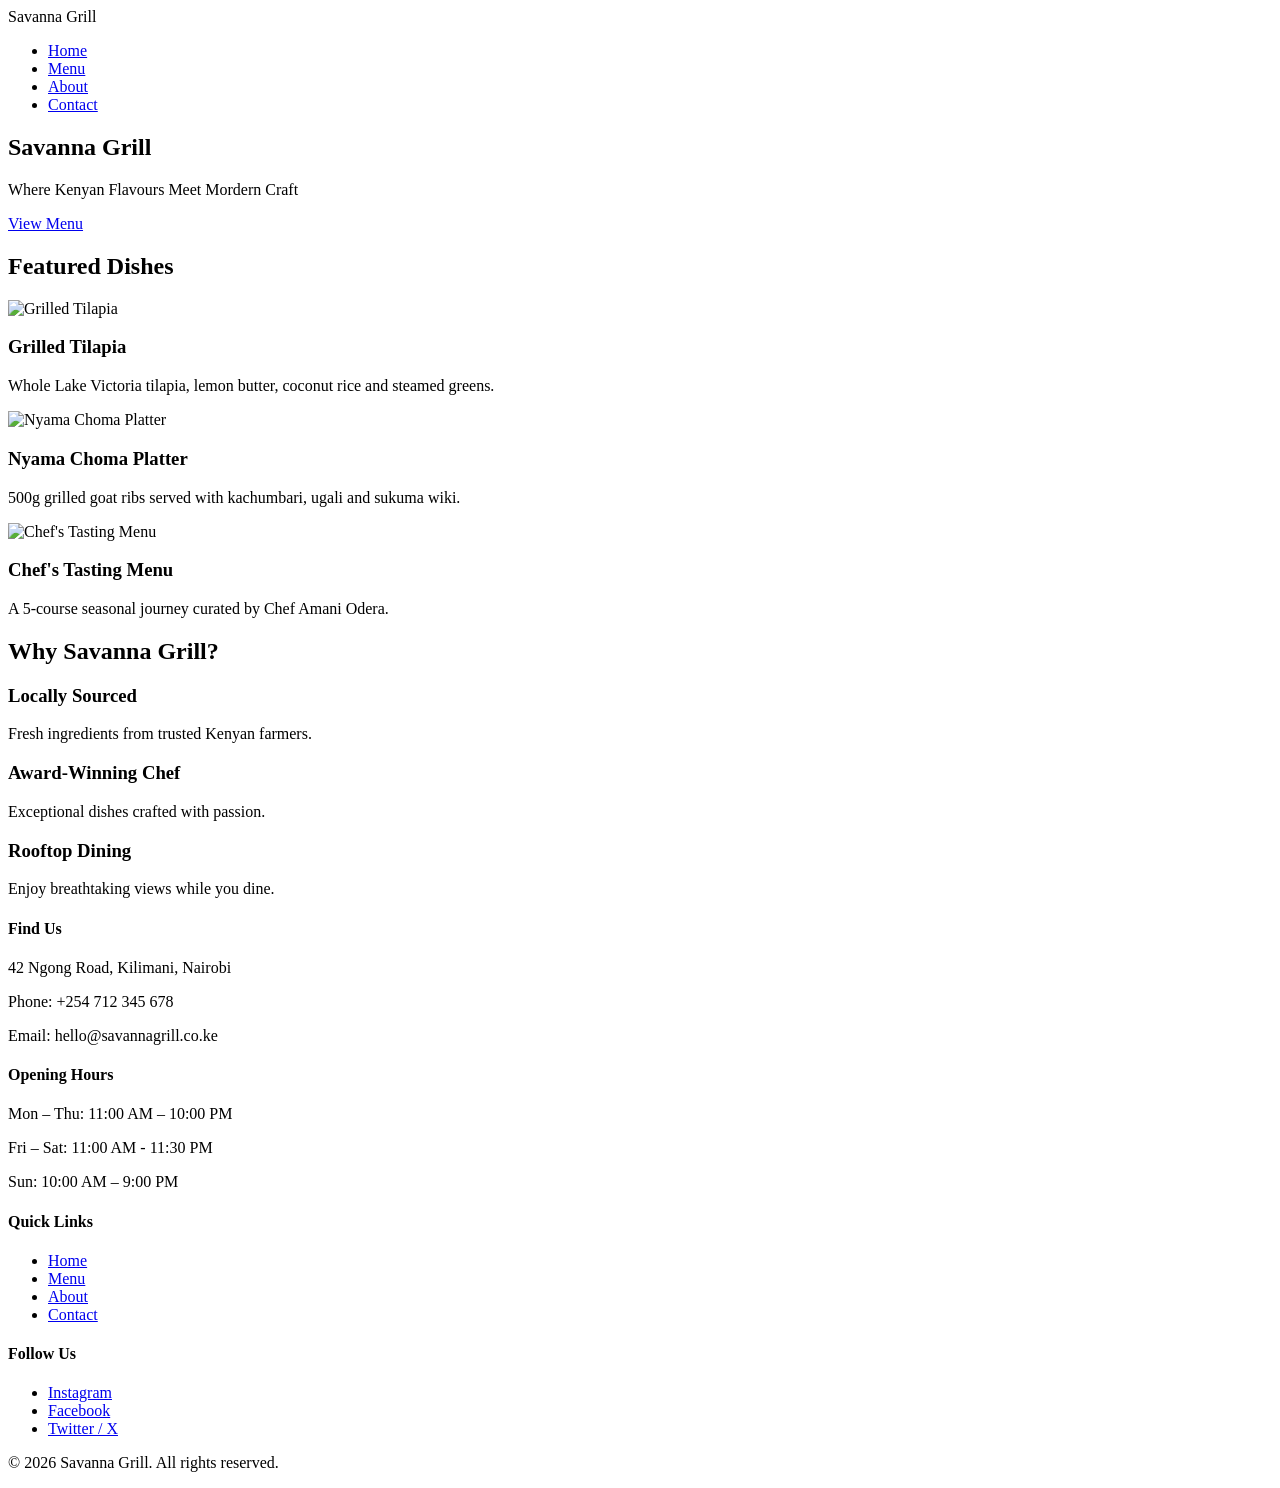
==== index.html @ 48497bab "Initial Commit" ====
<!DOCTYPE html>
<html lang="en">
<head>
    <meta charset="UTF-8">
    <meta name="viewport" content="width=device-width, initial-scale=1.0">
    <title>Savanna Grill</title>
    <link rel="stylesheet" href="css/styles.css">
</head>
<body>
    <header>
        <div class="navbar">
            <div class="nav-brand">Savanna Grill</div>
            <nav>
                <ul>
                    <li><a href="index.html" class="active">Home</a></li>
                    <li><a href="menu.html">Menu</a></li>
                    <li><a href="about.html">About</a></li>
                    <li><a href="contact.html">Contact</a></li>
                </ul>
            </nav>
        </div>
    </header>
    <main>
        <section class="hero">
            <div class="hero-content">
                <h1>Savanna Grill</h1>
                <p>Where Kenyan Flavours Meet Mordern Craft</p>
                <a href="menu.html" class="btn-primary">View Menu</a>
            </div>
        </section>

        <section class="featured-dishes">
            <h2>Featured Dishes</h2>
            <div class="dish-container">
                 <div class="dish-card">
            <img src="images/tilapia.jpg" alt="Grilled Tilapia">
            <h3>Grilled Tilapia</h3>
            <p>Whole Lake Victoria tilapia, lemon butter, coconut rice and steamed greens.</p>
        </div>

        <div class="dish-card">
            <img src="images/nyama-choma.jpg" alt="Nyama Choma Platter">
            <h3>Nyama Choma Platter</h3>
            <p>500g grilled goat ribs served with kachumbari, ugali and sukuma wiki.</p>
        </div>

        <div class="dish-card">
            <img src="images/tasting-menu.jpg" alt="Chef's Tasting Menu">
            <h3>Chef's Tasting Menu</h3>
            <p>A 5-course seasonal journey curated by Chef Amani Odera.</p>
        </div>
            </div>
        </section>

        <section class="why-us">

    <h2>Why Savanna Grill?</h2>

    <div class="features">

        <div>
            <h3>Locally Sourced</h3>
            <p>Fresh ingredients from trusted Kenyan farmers.</p>
        </div>

        <div>
            <h3>Award-Winning Chef</h3>
            <p>Exceptional dishes crafted with passion.</p>
        </div>

        <div>
            <h3>Rooftop Dining</h3>
            <p>Enjoy breathtaking views while you dine.</p>
        </div>

    </div>

</section>
    </main>

    <!-- Footer with contact information, links and socials -->
    <footer>
        <div class="footer-grid">
            <div class="footer-address">
                <h4>Find Us</h4>
                <p>42 Ngong Road, Kilimani, Nairobi</p>
                <p>Phone: +254 712 345 678</p>
                <p>Email: hello@savannagrill.co.ke</p>
                <h4>Opening Hours</h4>
                <p>Mon – Thu: 11:00 AM – 10:00 PM</p>
                <p>Fri – Sat: 11:00 AM - 11:30 PM</p>
                <p>Sun: 10:00 AM – 9:00 PM</p>
            </div>

            <div class="footer-links">
                <h4>Quick Links</h4>
                <ul>
                    <li><a href="index.html">Home</a></li>
                    <li><a href="menu.html">Menu</a></li>
                    <li><a href="about.html">About</a></li>
                    <li><a href="contact.html">Contact</a></li>
                </ul>
            </div>

            <div class="footer-social">
                <h4>Follow Us</h4>
                <ul>
                    <li><a href="#">Instagram</a></li>
                    <li><a href="#">Facebook</a></li>
                    <li><a href="#">Twitter / X</a></li>
                </ul>
            </div>
        </div>
        <p>&copy; 2026 Savanna Grill. All rights reserved.</p>
    </footer>
    
</body>
</html>
---- css/styles.css ----
* {
    box-sizing:border-box;
}
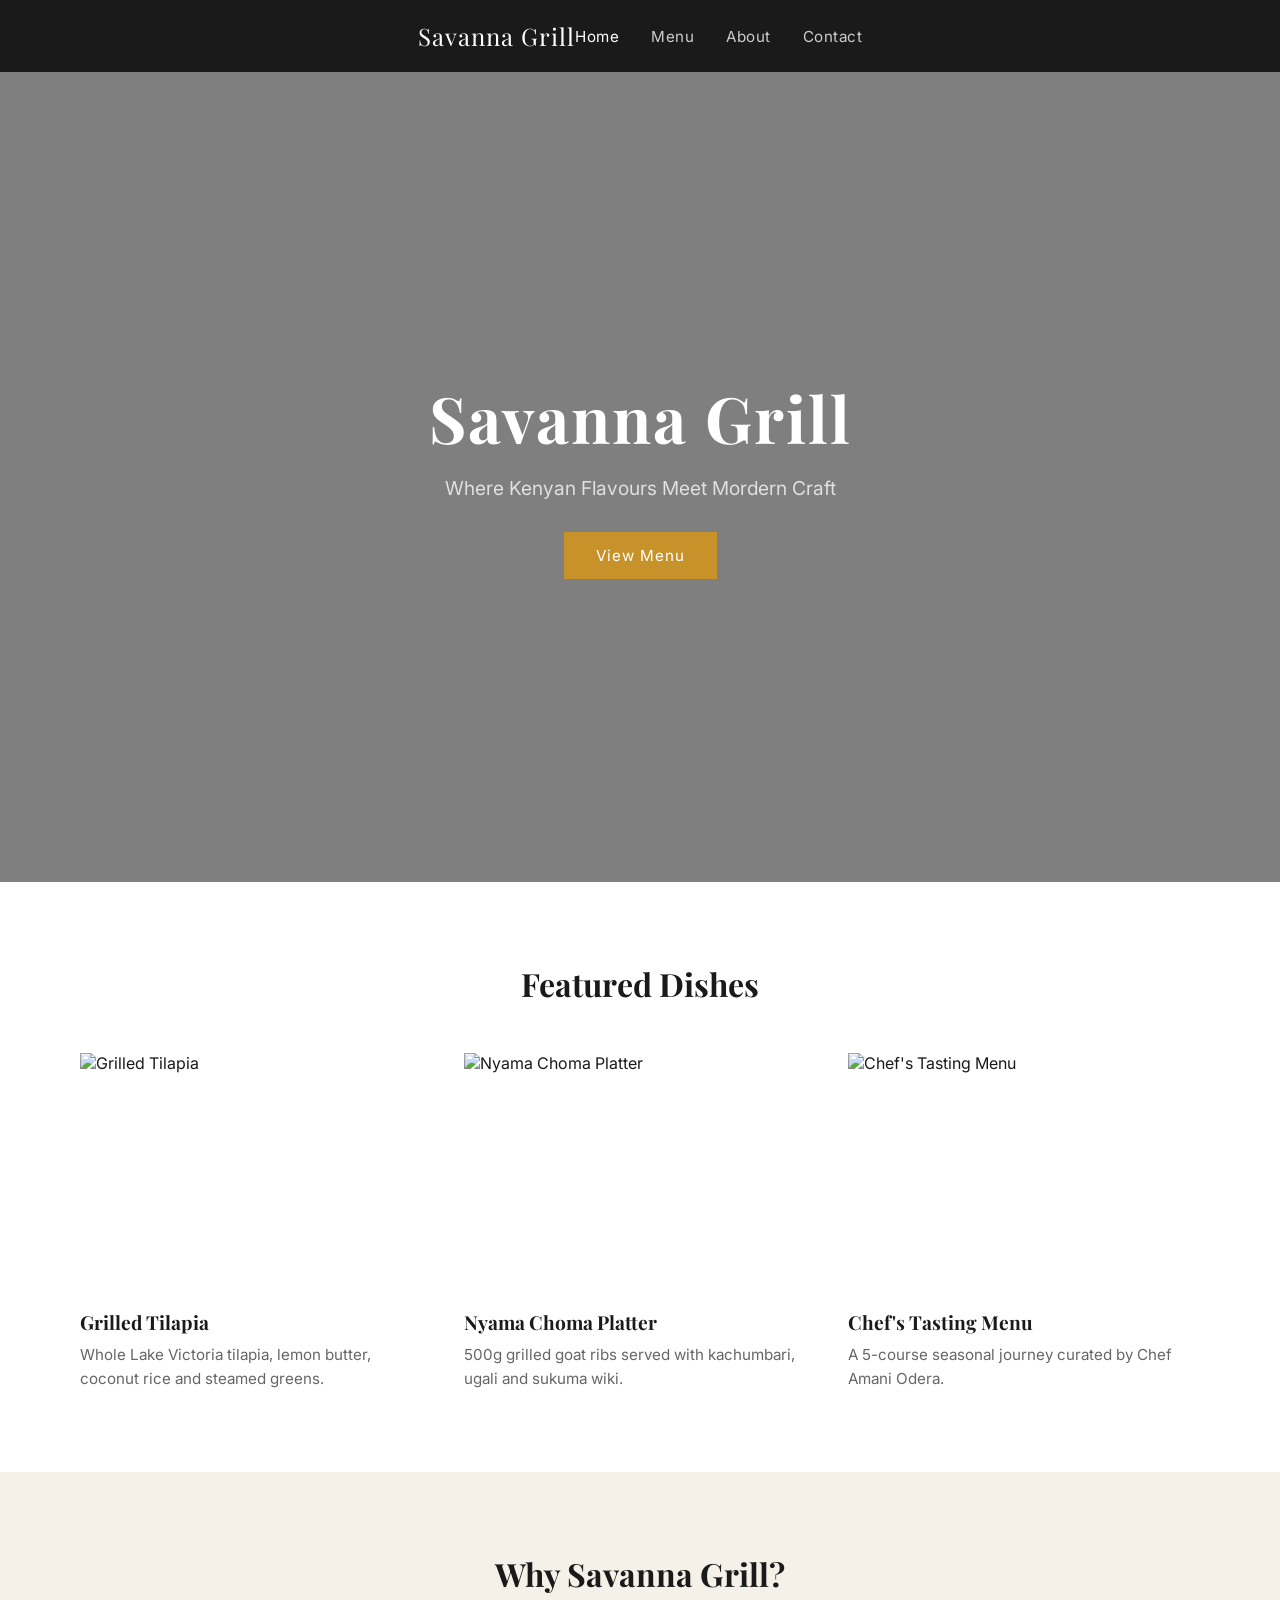
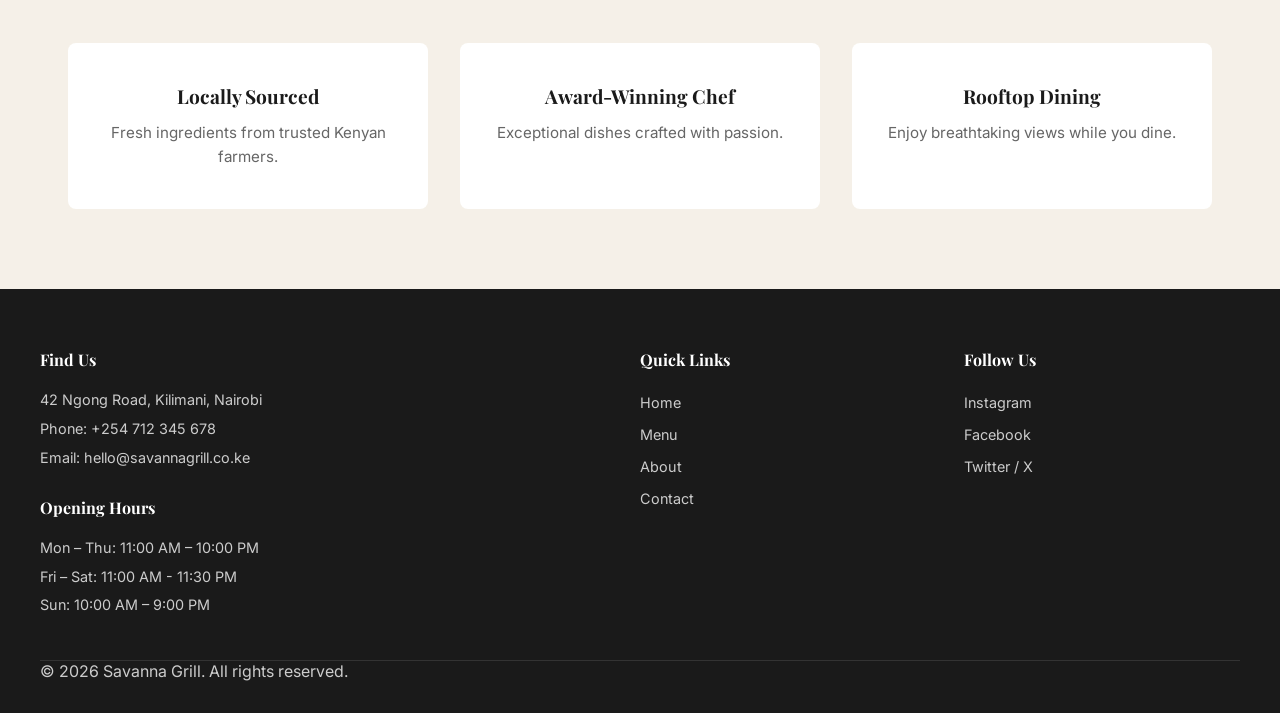
==== commit 3c04a68d: "Add Google Fonts and update styles for consistent typography across pages" ====
--- a/index.html
+++ b/index.html
@@ -4,6 +4,7 @@
     <meta charset="UTF-8">
     <meta name="viewport" content="width=device-width, initial-scale=1.0">
     <title>Savanna Grill</title>
+    <link href="https://fonts.googleapis.com/css2?family=Playfair+Display:wght@400;700&family=Inter:wght@400;500&display=swap" rel="stylesheet">
     <link rel="stylesheet" href="css/styles.css">
 </head>
 <body>
--- a/css/styles.css
+++ b/css/styles.css
@@ -1,3 +1,285 @@
 * {
     box-sizing:border-box;
+    margin: 0;
+    padding: 0;
+}
+
+body {
+    font-family: 'Inter', sans-serif;
+    color: #1a1a1a;
+    background-color: #ffffff;
+}
+
+img {
+    max-width: 100%;
+    display:block;
+}
+
+a {
+    text-decoration: none;
+    color: inherit;
+}
+
+ul {
+    list-style: none;
+}
+
+h1, h2, h3, h4 {
+    font-family: 'Playfair Display', serif;
+}
+
+
+/* Navbar */
+header {
+    background-color: #1a1a1a;
+    position: sticky;
+    top: 0;
+    z-index: 100;
+}
+
+.navbar {
+    padding: 20px 40px;
+    margin: 0 auto;
+    max-width: fit-content;
+    display: flex;
+    justify-content: space-between;
+    align-items: center;
+}
+
+.nav-brand {
+    font-family: 'Playfair Display', serif;
+    font-size: 1.5rem;
+    color: #ffffff;
+    letter-spacing: 1px;
+}
+
+nav ul {
+    display: flex;
+    gap: 32px;
+}
+
+nav ul li a {
+    color: #cccccc;
+    font-size: 0.95rem;
+    letter-spacing: 0.5px;
+    transition: color 0.3s ease;
+}
+
+nav ul li a:hover,
+nav ul li a.active {
+    color: #ffffff;
+}
+
+
+/* Buttons */
+.btn-primary {
+    display: inline-block;
+    background-color: #c8922a;
+    color: #ffffff;
+    padding: 14px 32px;
+    font-family: 'Inter', sans-serif;
+    font-size: 0.95rem;
+    letter-spacing: 1px;
+    border: none;
+    cursor: pointer;
+    transition: background-color 0.3s ease;
+}
+
+.btn-primary:hover {
+    background-color: #a87420;
+}
+
+
+/* Hero Section */
+.hero {
+    background-image: url('../images/hero.jpg');
+    background-size: cover;
+    background-position: center;
+    height: 90vh;
+    display: flex;
+    align-items: center;
+    justify-content: center;
+    text-align: center;
+    position: relative;
+}
+
+.hero::before {
+    content: '';
+    position: absolute;
+    inset: 0;
+    background-color: rgba(0, 0, 0, 0.5);
+}
+
+.hero-content {
+    position: relative;
+    z-index: 1;
+    color: #ffffff;
+}
+
+.hero-content h1 {
+    font-size: 4rem;
+    letter-spacing: 2px;
+    margin-bottom: 16px;
+}
+
+.hero-content p {
+    font-size: 1.2rem;
+    margin-bottom: 32px;
+    color: #e0e0e0;
+}
+
+
+/* Page Heading (menu, about, contact) */
+.page-heading {
+    background-color: #f5f0e8;
+    text-align: center;
+    padding: 60px 40px;
+}
+
+.page-heading h1 {
+    font-size: 2.5rem;
+    margin-bottom: 12px;
+}
+
+.page-heading p {
+    color: #666666;
+    font-size: 1rem;
+}
+
+
+/* Featured Dishes */
+.featured-dishes {
+    max-width: 1200px;
+    margin: 0 auto;
+    padding: 80px 40px;
+    text-align: center;
+}
+
+.featured-dishes h2 {
+    font-size: 2rem;
+    margin-bottom: 48px;
+}
+
+.dish-container {
+    display: flex;
+    gap: 32px;
+    justify-content: center;
+}
+
+.dish-card {
+    flex: 1;
+    max-width: 360px;
+    text-align: left;
+}
+
+.dish-card img {
+    width: 100%;
+    height: 240px;
+    object-fit: cover;
+    margin-bottom: 16px;
+}
+
+.dish-card h3 {
+    font-size: 1.2rem;
+    margin-bottom: 8px;
+}
+
+.dish-card p {
+    color: #666666;
+    font-size: 0.95rem;
+    line-height: 1.6;
+}
+
+
+/* Why Us */
+.why-us {
+    background-color: #f5f0e8;
+    padding: 80px 40px;
+    text-align: center;
+}
+
+.why-us h2 {
+    font-size: 2rem;
+    margin-bottom: 48px;
+}
+
+.features {
+    display: flex;
+    gap: 32px;
+    justify-content: center;
+    max-width: 1200px;
+    margin: 0 auto;
+}
+
+.features div {
+    flex: 1;
+    max-width: 360px;
+    background-color: #ffffff;
+    padding: 40px 32px;
+    border-radius: 8px;
+}
+
+.features div h3 {
+    font-size: 1.2rem;
+    margin-bottom: 12px;
+}
+
+.features div p {
+    color: #666666;
+    font-size: 0.95rem;
+    line-height: 1.6;
+}
+
+
+/* Footer */
+footer {
+    background-color: #1a1a1a;
+    color: #cccccc;
+    padding: 60px 40px 32px;
+}
+
+.footer-grid {
+    max-width: 1200px;
+    margin: 0 auto;
+    display: grid;
+    grid-template-columns: 2fr 1fr 1fr;
+    gap: 48px;
+    padding-bottom: 40px;
+    border-bottom: 1px solid #333333;
+}
+
+.footer-grid h4 {
+    font-family: 'Playfair Display', serif;
+    color: #ffffff;
+    font-size: 1rem;
+    margin-bottom: 16px;
+    margin-top: 24px;
+}
+
+.footer-grid h4:first-child {
+    margin-top: 0;
+}
+
+.footer-grid p,
+.footer-grid a {
+    font-size: 0.9rem;
+    color: #cccccc;
+    line-height: 2;
+    transition: color 0.3s ease;
+}
+
+.footer-grid a:hover {
+    color: #c8922a;
+}
+
+.footer-grid ul li {
+    line-height: 2;
+}
+
+.footer-copy {
+    max-width: 1200px;
+    margin: 24px auto 0;
+    font-size: 0.85rem;
+    color: #666666;
+    text-align: center;
 }
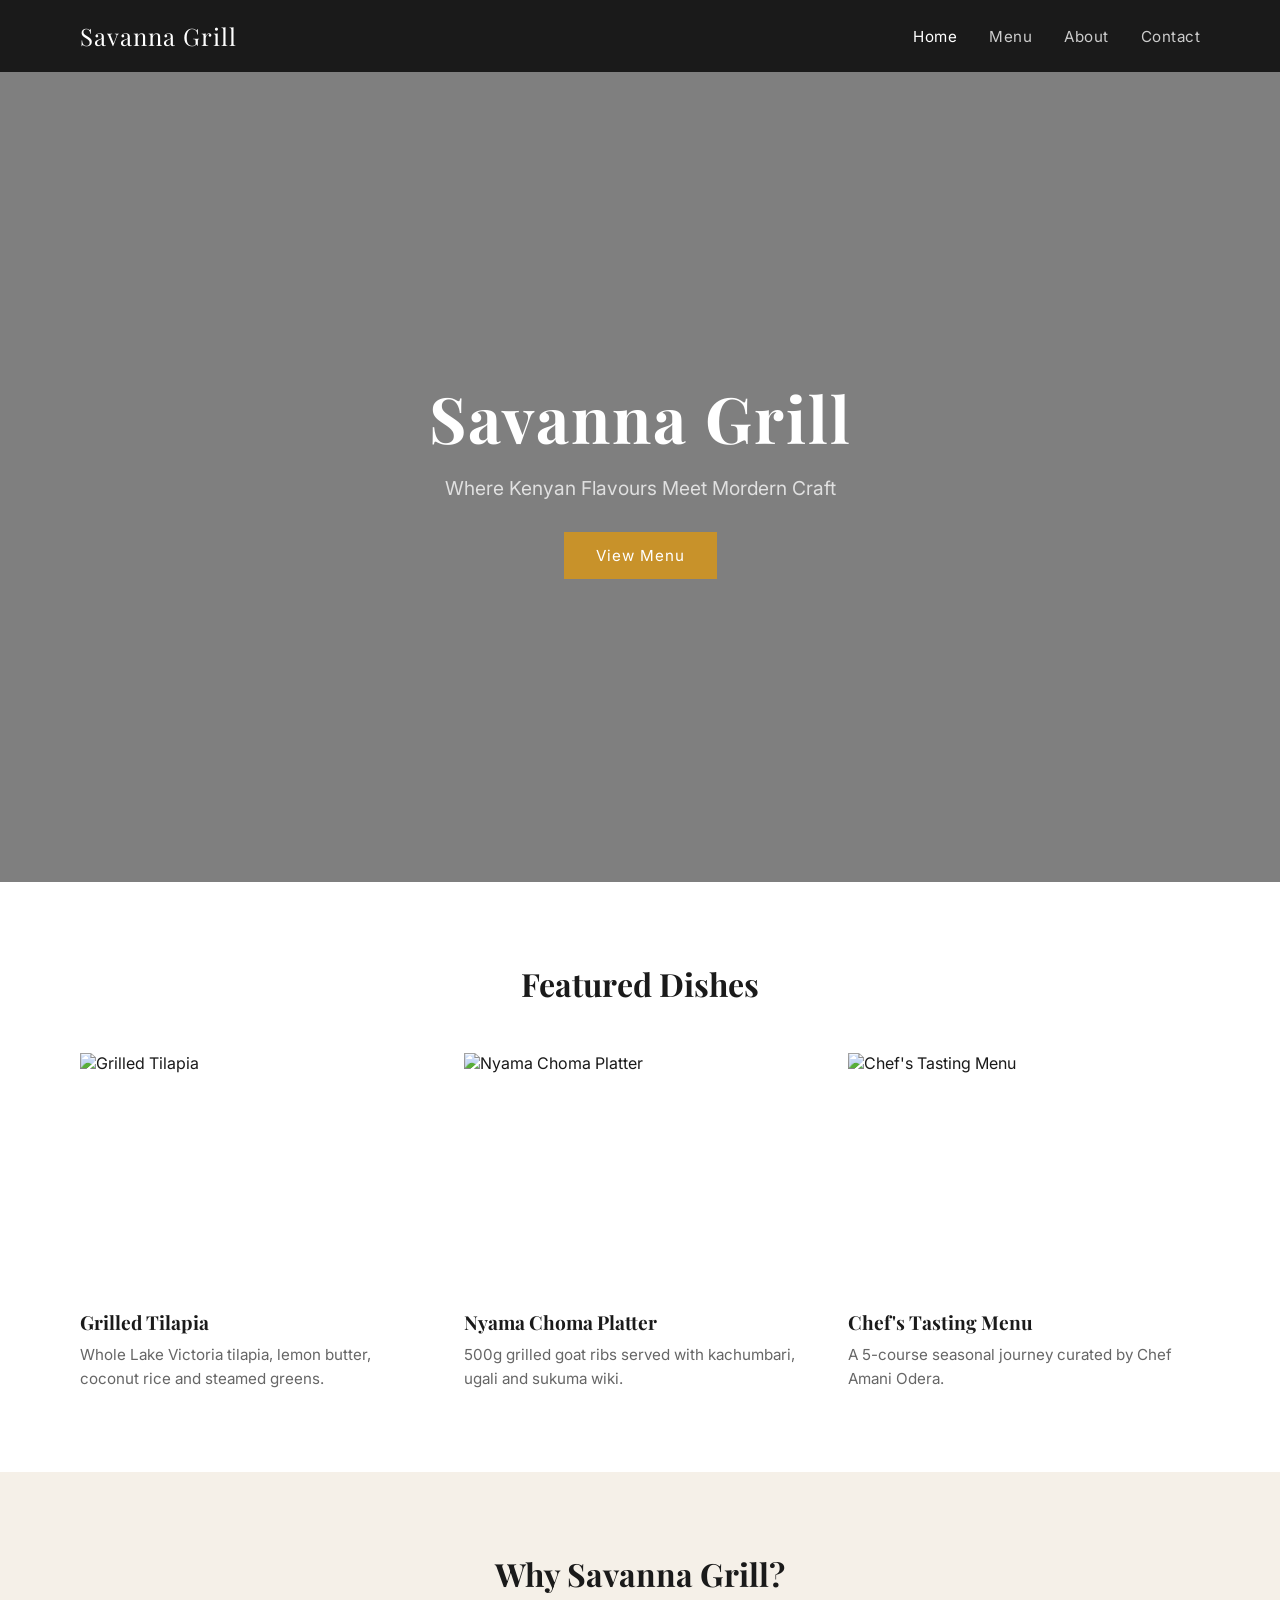
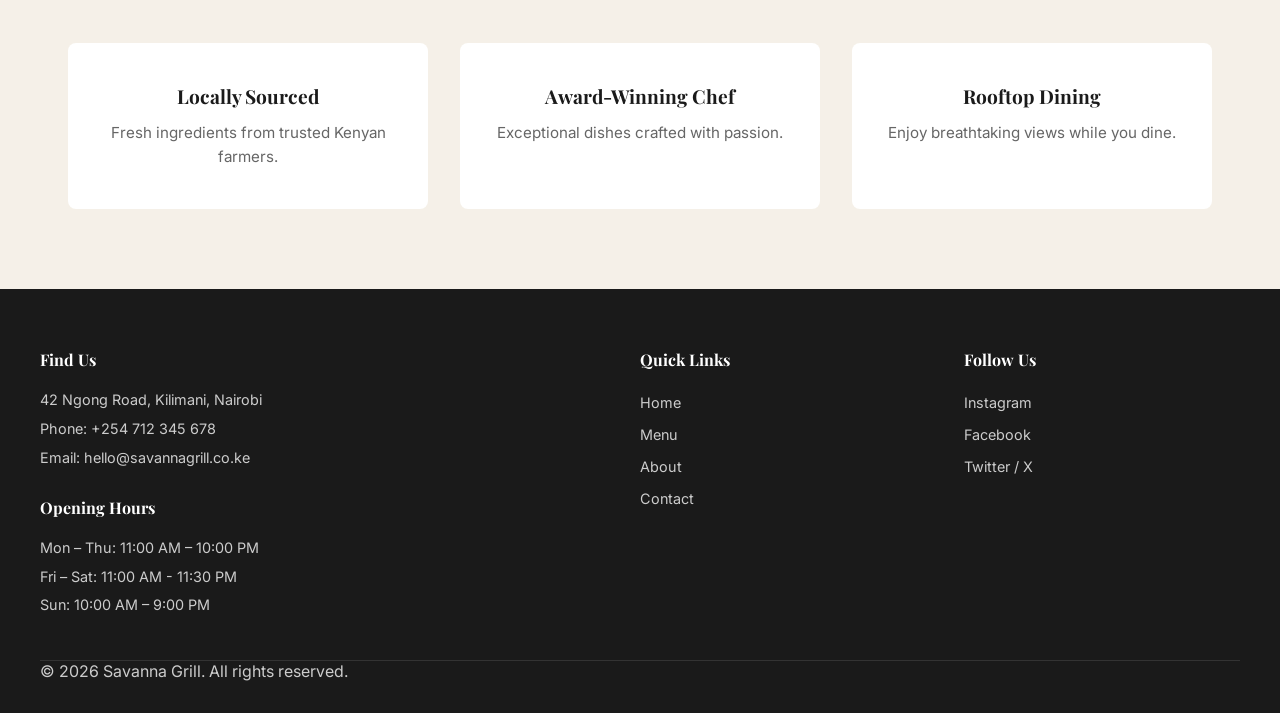
==== commit bd7c49e0: "Update image sources to use Unsplash for dynamic content and enhance visual appeal" ====
--- a/index.html
+++ b/index.html
@@ -34,19 +34,19 @@
             <h2>Featured Dishes</h2>
             <div class="dish-container">
                  <div class="dish-card">
-            <img src="images/tilapia.jpg" alt="Grilled Tilapia">
+            <img src="https://source.unsplash.com/600x400/?grilled-fish" alt="Grilled Tilapia">
             <h3>Grilled Tilapia</h3>
             <p>Whole Lake Victoria tilapia, lemon butter, coconut rice and steamed greens.</p>
         </div>
 
         <div class="dish-card">
-            <img src="images/nyama-choma.jpg" alt="Nyama Choma Platter">
+            <img src="https://source.unsplash.com/600x400/?grilled-meat" alt="Nyama Choma Platter">
             <h3>Nyama Choma Platter</h3>
             <p>500g grilled goat ribs served with kachumbari, ugali and sukuma wiki.</p>
         </div>
 
         <div class="dish-card">
-            <img src="images/tasting-menu.jpg" alt="Chef's Tasting Menu">
+            <img src="https://source.unsplash.com/600x400/?fine-dining" alt="Chef's Tasting Menu">
             <h3>Chef's Tasting Menu</h3>
             <p>A 5-course seasonal journey curated by Chef Amani Odera.</p>
         </div>
--- a/css/styles.css
+++ b/css/styles.css
@@ -40,7 +40,7 @@
 .navbar {
     padding: 20px 40px;
     margin: 0 auto;
-    max-width: fit-content;
+    max-width: 1200px;
     display: flex;
     justify-content: space-between;
     align-items: center;
@@ -92,7 +92,7 @@
 
 /* Hero Section */
 .hero {
-    background-image: url('../images/hero.jpg');
+    background-image: url('https://source.unsplash.com/1600x900/?african-restaurant');
     background-size: cover;
     background-position: center;
     height: 90vh;
@@ -282,4 +282,563 @@
     font-size: 0.85rem;
     color: #666666;
     text-align: center;
+}
+
+
+/* Menu Page */
+.menu-category {
+    padding: 60px 40px;
+    max-width: 1200px;
+    margin: 0 auto;
+}
+
+.menu-category h2 {
+    font-size: 2rem;
+    margin-bottom: 8px;
+    padding-bottom: 16px;
+    border-bottom: 2px solid #c8922a;
+}
+
+.category-note {
+    font-size: 0.85rem;
+    color: #666666;
+    margin-bottom: 32px;
+    font-style: italic;
+}
+
+.menu-item {
+    display: flex;
+    justify-content: space-between;
+    align-items: flex-start;
+    padding: 20px 0;
+    border-bottom: 1px solid #eeeeee;
+    gap: 40px;
+}
+
+.menu-item:last-child {
+    border-bottom: none;
+}
+
+.menu-item-info h3 {
+    font-size: 1.1rem;
+    margin-bottom: 6px;
+}
+
+.menu-item-info p {
+    font-size: 0.9rem;
+    color: #666666;
+    line-height: 1.6;
+}
+
+.menu-item-price {
+    font-family: 'Inter', sans-serif;
+    font-size: 0.95rem;
+    font-weight: 500;
+    color: #c8922a;
+    white-space: nowrap;
+}
+
+/* Alternating category backgrounds */
+.menu-category:nth-child(even) {
+    background-color: #f5f0e8;
+    max-width: 100%;
+    padding: 60px calc((100% - 1200px) / 2);
+}
+
+
+/* About Page */
+/* Story Section */
+.about-story {
+    max-width: 1200px;
+    margin: 0 auto;
+    padding: 80px 40px;
+    display: flex;
+    gap: 64px;
+    align-items: flex-start;
+}
+
+.story-text {
+    flex: 1;
+}
+
+.story-text p {
+    font-size: 1rem;
+    line-height: 1.9;
+    color: #444444;
+    margin-bottom: 24px;
+}
+
+.story-text p:last-child {
+    margin-bottom: 0;
+}
+
+.story-image {
+    flex: 1;
+}
+
+.story-image img {
+    width: 100%;
+    height: 480px;
+    object-fit: cover;
+}
+
+/* Values Section */
+.about-values {
+    background-color: #1a1a1a;
+    padding: 80px 40px;
+    text-align: center;
+}
+
+.about-values h2 {
+    font-size: 2rem;
+    color: #ffffff;
+    margin-bottom: 48px;
+}
+
+.values-grid {
+    display: flex;
+    gap: 32px;
+    justify-content: center;
+    max-width: 1200px;
+    margin: 0 auto;
+}
+
+.value-card {
+    flex: 1;
+    max-width: 360px;
+    background-color: #2a2a2a;
+    padding: 40px 32px;
+    text-align: left;
+    border-radius: 8px;
+}
+
+.value-card h3 {
+    font-size: 1.2rem;
+    color: #c8922a;
+    margin-bottom: 12px;
+}
+
+.value-card p {
+    font-size: 0.95rem;
+    color: #cccccc;
+    line-height: 1.7;
+}
+
+/* Team Section */
+.about-team {
+    max-width: 1200px;
+    margin: 0 auto;
+    padding: 80px 40px;
+    text-align: center;
+}
+
+.about-team h2 {
+    font-size: 2rem;
+    margin-bottom: 48px;
+}
+
+.team-grid {
+    display: flex;
+    gap: 32px;
+    justify-content: center;
+}
+
+.team-card {
+    flex: 1;
+    max-width: 360px;
+    text-align: left;
+}
+
+.team-card img {
+    width: 100%;
+    height: 320px;
+    object-fit: cover;
+    margin-bottom: 20px;
+}
+
+.team-card h3 {
+    font-size: 1.1rem;
+    margin-bottom: 4px;
+}
+
+.team-role {
+    font-size: 0.85rem;
+    color: #c8922a;
+    font-style: italic;
+    margin-bottom: 12px;
+}
+
+.team-card p:not(.team-role) {
+    font-size: 0.9rem;
+    color: #666666;
+    line-height: 1.6;
+}
+
+
+/* Contact Page */
+/* Contact Section */
+.contact-section {
+    max-width: 1200px;
+    margin: 0 auto;
+    padding: 80px 40px;
+    display: flex;
+    gap: 80px;
+    align-items: flex-start;
+}
+
+.contact-info {
+    flex: 1;
+}
+
+.contact-details {
+    margin-bottom: 48px;
+}
+
+.contact-details h2 {
+    font-size: 1.8rem;
+    margin-bottom: 24px;
+}
+
+.contact-details p {
+    font-size: 0.95rem;
+    color: #444444;
+    line-height: 2;
+}
+
+.contact-details strong {
+    color: #1a1a1a;
+}
+
+/* Hours Table */
+.contact-hours h2 {
+    font-size: 1.8rem;
+    margin-bottom: 24px;
+}
+
+.hours-table {
+    width: 100%;
+    border-collapse: collapse;
+}
+
+.hours-table tr {
+    border-bottom: 1px solid #eeeeee;
+}
+
+.hours-table tr:last-child {
+    border-bottom: none;
+}
+
+.hours-table td {
+    padding: 12px 0;
+    font-size: 0.9rem;
+    color: #444444;
+}
+
+.hours-table td:last-child {
+    text-align: right;
+    color: #c8922a;
+    font-weight: 500;
+}
+
+.brunch-note {
+    margin-top: 12px;
+    font-size: 0.85rem;
+    color: #666666;
+    font-style: italic;
+}
+
+/* Contact Form */
+.contact-form {
+    flex: 1;
+}
+
+.contact-form h2 {
+    font-size: 1.8rem;
+    margin-bottom: 32px;
+}
+
+.form-group {
+    display: flex;
+    flex-direction: column;
+    margin-bottom: 24px;
+}
+
+.form-group label {
+    font-size: 0.85rem;
+    font-weight: 500;
+    color: #1a1a1a;
+    margin-bottom: 8px;
+    letter-spacing: 0.5px;
+}
+
+.form-group input,
+.form-group textarea {
+    font-family: 'Inter', sans-serif;
+    font-size: 0.95rem;
+    color: #1a1a1a;
+    background-color: #f5f0e8;
+    border: 1px solid transparent;
+    padding: 14px 16px;
+    outline: none;
+    transition: border-color 0.3s ease;
+}
+
+.form-group input:focus,
+.form-group textarea:focus {
+    border-color: #c8922a;
+}
+
+.form-group textarea {
+    resize: vertical;
+    min-height: 140px;
+}
+
+/* Map */
+.contact-map {
+    width: 100%;
+    line-height: 0;
+}
+
+.contact-map iframe {
+    width: 100%;
+    height: 400px;
+    border: 0;
+    display: block;
+}
+
+
+/* Responsive Design- Tablet */
+@media (max-width: 1024px) {
+
+    /* Navbar */
+    .navbar {
+        padding: 20px 24px;
+    }
+
+    nav ul {
+        gap: 20px;
+    }
+
+    /* Hero */
+    .hero-content h1 {
+        font-size: 3rem;
+    }
+
+    /* Home */
+    .featured-dishes {
+        padding: 60px 24px;
+    }
+
+    .dish-container {
+        gap: 20px;
+    }
+
+    .why-us {
+        padding: 60px 24px;
+    }
+
+    .features {
+        gap: 20px;
+    }
+
+    /* Footer */
+    .footer-grid {
+        grid-template-columns: 1fr 1fr;
+        gap: 32px;
+    }
+
+    .footer-address {
+        grid-column: 1 / -1;
+    }
+
+    /* Menu */
+    .menu-category {
+        padding: 48px 24px;
+    }
+
+    .menu-category:nth-child(even) {
+        padding: 48px 24px;
+    }
+
+    /* About */
+    .about-story {
+        padding: 60px 24px;
+        gap: 40px;
+    }
+
+    .story-image img {
+        height: 380px;
+    }
+
+    .about-values {
+        padding: 60px 24px;
+    }
+
+    .about-team {
+        padding: 60px 24px;
+    }
+
+    /* Contact */
+    .contact-section {
+        padding: 60px 24px;
+        gap: 48px;
+    }
+
+}
+
+
+/* Responsive Design- Mobile */
+@media (max-width: 768px) {
+
+    /* Navbar */
+    .navbar {
+        flex-direction: column;
+        gap: 16px;
+        padding: 20px 16px;
+        text-align: center;
+    }
+
+    nav ul {
+        gap: 16px;
+        flex-wrap: wrap;
+        justify-content: center;
+    }
+
+    /* Hero */
+    .hero {
+        height: 70vh;
+    }
+
+    .hero-content h1 {
+        font-size: 2.2rem;
+    }
+
+    .hero-content p {
+        font-size: 1rem;
+    }
+
+    /* Featured Dishes */
+    .featured-dishes {
+        padding: 48px 16px;
+    }
+
+    .dish-container {
+        flex-direction: column;
+        align-items: center;
+    }
+
+    .dish-card {
+        max-width: 100%;
+        width: 100%;
+    }
+
+    .why-us {
+        padding: 48px 16px;
+    }
+
+    .features {
+        flex-direction: column;
+        align-items: center;
+    }
+
+    .features div {
+        max-width: 100%;
+        width: 100%;
+    }
+
+    /* Footer */
+    .footer-grid {
+        grid-template-columns: 1fr;
+        gap: 24px;
+    }
+
+    .footer-address {
+        grid-column: auto;
+    }
+
+    footer {
+        padding: 48px 16px 24px;
+    }
+
+    /* Menu */
+    .menu-category {
+        padding: 40px 16px;
+    }
+
+    .menu-category:nth-child(even) {
+        padding: 40px 16px;
+    }
+
+    .menu-item {
+        flex-direction: column;
+        gap: 8px;
+    }
+
+    .menu-item-price {
+        font-size: 0.95rem;
+    }
+
+    /* About */
+    .about-story {
+        flex-direction: column;
+        padding: 48px 16px;
+        gap: 32px;
+    }
+
+    .story-image img {
+        height: 260px;
+    }
+
+    .about-values {
+        padding: 48px 16px;
+    }
+
+    .values-grid {
+        flex-direction: column;
+        align-items: center;
+    }
+
+    .value-card {
+        max-width: 100%;
+        width: 100%;
+    }
+
+    .about-team {
+        padding: 48px 16px;
+    }
+
+    .team-grid {
+        flex-direction: column;
+        align-items: center;
+    }
+
+    .team-card {
+        max-width: 100%;
+        width: 100%;
+    }
+
+    .team-card img {
+        height: 260px;
+    }
+
+    /* Contact */
+    .contact-section {
+        flex-direction: column;
+        padding: 48px 16px;
+        gap: 40px;
+    }
+
+    .contact-map iframe {
+        height: 300px;
+    }
+
+    /* Page Heading */
+    .page-heading {
+        padding: 40px 16px;
+    }
+
+    .page-heading h1 {
+        font-size: 2rem;
+    }
+
 }
